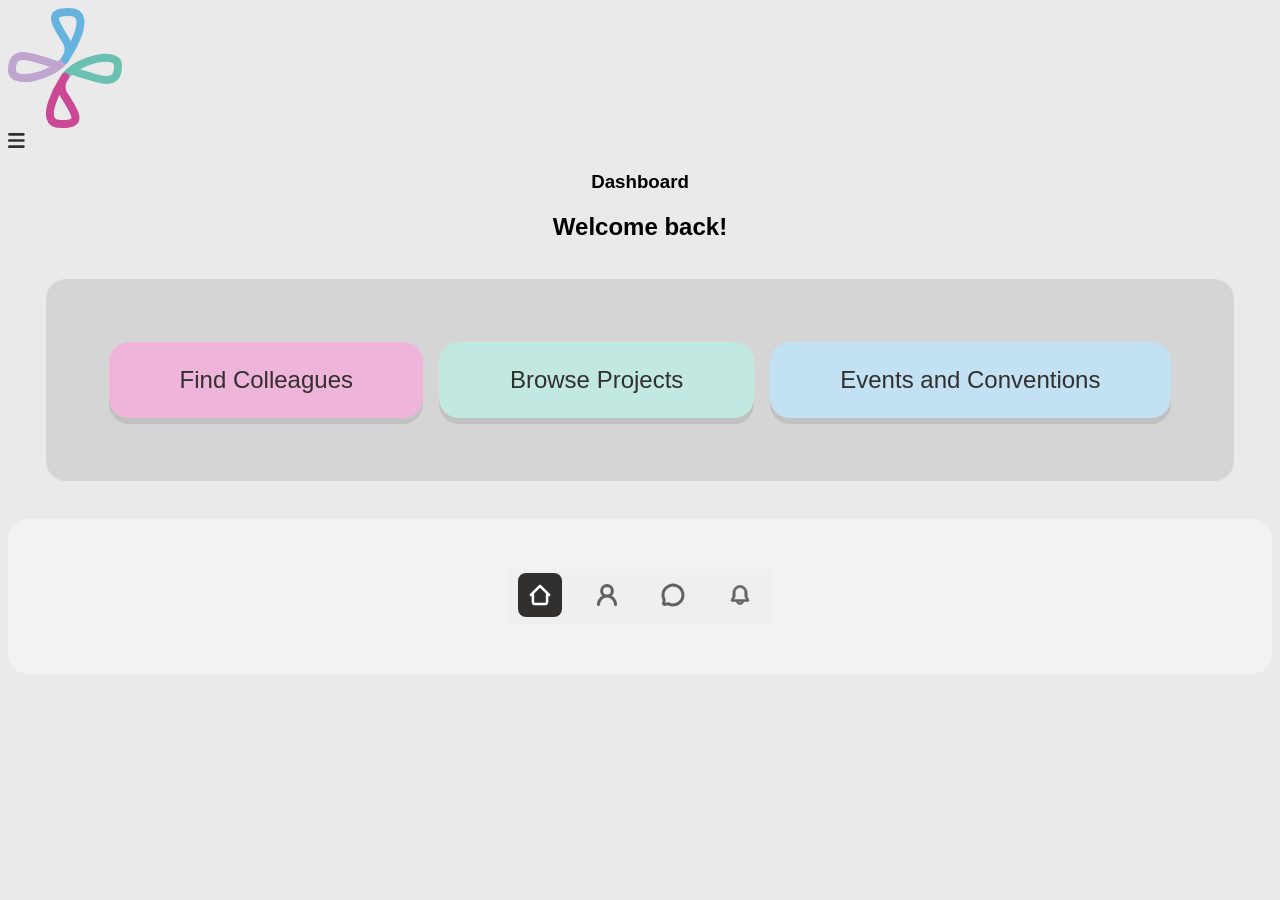
==== dashboard.html @ 87ddd59e "Update footer buttons button is nu ingekleurd als de gebruiker op de huidige pagina zit.  Icons toeg" ====
<!-- HTML -->
<!DOCTYPE html>

<html lang="en">

<head>
     <meta charset="UTF-8">
            <meta name="viewport" content="width=device-width, initial-scale=1.0">
       <div>
   
<link rel="stylesheet" href="styles/style.css">
            <title>Dashboard</title>

            <!--Google fonts van Pediaconnect-->
            <link rel="preconnect" href="https://fonts.googleapis.com">
            <link rel="preconnect" href="https://fonts.gstatic.com" crossorigin>
            <link href="https://fonts.googleapis.com/css2?family=TASA+Orbiter:wght@400..800&display=swap"
                rel="stylesheet">
</head>
<!---->
    <header>
        <section class="dashboard-header">
            <article>

                <section class="Logo_Pediaconnect"><img class="Logo_Pediaconnect" src="assets/Logo_Pediaconnect.svg"
                        alt="">
                    <section class="HamburgerMenu"><img class="HamburgerMenu"
                            src="assets/hamburger menu vector icon.svg"></section>
                </section>
                <h1>Dashboard</h1>

             <h2>Welcome back!</h2>

        </section>
        <article>

    </header>

    <!--Class die de dashboard knoppen oproepen in HTML. Dit is te stylen in CSS-->
    <section class="dashboard">
            <ul>
                <li><a href="Colleagues.html">Find Colleagues</a> </li>
                <li><a href="Opportunities.html">Browse Projects</a></li>
                <li><a href="Events.html">Events and Conventions</a></li>
            </ul>
        </section>
<section class="cards">
    <!--Class die de cards in de dashboard oproepen in HTML. Dit is te stylen in CSS-->

</section>

        <footer>
            <button><img src="nav icons ingekleurt/home dashboard icon ingekleurt.svg" alt=""></button>
            <Button><img src="nav icons/profile-icon default.svg" alt=""></Button>
            <button><img src="nav icons/messages icon default.svg" alt=""></button>
            <button><img src="nav icons/notifications icon default.svg" alt=""></button>
            </section>
        </footer>
<body>
<html>
---- styles/style.css ----
/* CSS */

/*Styling kleuren huisstijl Pediaconnect*/
:root {
  /* colors */
  --base-xivier-blue: #66b3df;
  /*Lichtblauw*/
  --base-cockatoo: #66c7b4;
  /*Licht groen*/
  --base-lustful-wishes: #d6439f;
  /*Roze*/
  --base-night-rider: #322f2f;
  /*Zwart*/
  --base-bleached-silk: #f2f2f2;
  /*Wit*/

  /* xavier-blue darker shades */
  --d100-xavier-blue: #5ca1c9;
  /*Alle shades van blauw*/
  --d200-xavier-blue: #528fb2;
  --d300-xavier-blue: #477d9c;
  --d400-xavier-blue: #3d6b86;
  --d500-xavier-blue: #335a70;
  --d600-xavier-blue: #294859;
  --d700-xavier-blue: #1f3643;
  --d800-xavier-blue: #14242d;
  --d900-xavier-blue: #0a1216;

  /* xavier-blue lighter shades */
  --l100-xavier-blue: #75bbe2;
  --l200-xavier-blue: #85c2e5;
  --l300-xavier-blue: #94cae9;
  --l400-xavier-blue: #a3d1ec;
  --l500-xavier-blue: #b3d9ef;
  --l600-xavier-blue: #c2e1f2;
  --l700-xavier-blue: #d1e8f5;
  --l800-xavier-blue: #e0f0f9;
  --l900-xavier-blue: #f0f7fc;

  /* cockatoo darker shades */
  --d100-cockatoo: #5cb3a2;
  --d200-cockatoo: #529f90;
  --d300-cockatoo: #478b7e;
  --d400-cockatoo: #3d776c;
  --d500-cockatoo: #33645a;
  --d600-cockatoo: #295048;
  --d700-cockatoo: #1f3c36;
  --d800-cockatoo: #142824;
  --d900-cockatoo: #0a1412;

  /* cockatoo lighter shades */
  --l100-cockatoo: #75cdbc;
  --l200-cockatoo: #85d2c3;
  --l300-cockatoo: #94d8cb;
  --l400-cockatoo: #a3ddd2;
  --l500-cockatoo: #b3e3da;
  --l600-cockatoo: #c2e9e1;
  --l700-cockatoo: #d1eee9;
  --l800-cockatoo: #e0f4f0;
  --l900-cockatoo: #f0f9f8;

  /* lustful-wishes darker shades */
  --d100-lustful-wishes: #c13c8f;
  --d200-lustful-wishes: #ab367f;
  --d300-lustful-wishes: #962f6f;
  --d400-lustful-wishes: #80285f;
  --d500-lustful-wishes: #6b2250;
  --d600-lustful-wishes: #561b40;
  --d700-lustful-wishes: #401430;
  --d800-lustful-wishes: #2b0d20;
  --d900-lustful-wishes: #150710;

  /* lustful-wishes lighter shades */
  --l100-lustful-wishes: #da56a9;
  --l200-lustful-wishes: #de69b2;
  --l300-lustful-wishes: #e27bbc;
  --l400-lustful-wishes: #e68ec5;
  --l500-lustful-wishes: #eba1cf;
  --l600-lustful-wishes: #efb4d9;
  --l700-lustful-wishes: #f3c7e2;
  --l800-lustful-wishes: #f7d9ec;
  --l900-lustful-wishes: #fbecf5;

  /* night rider darker shades */
  --d100-night-rider: #2d2a2a;
  --d200-night-rider: #282626;
  --d300-night-rider: #232121;
  --d400-night-rider: #1e1c1c;
  --d500-night-rider: #191818;
  --d600-night-rider: #141313;
  --d700-night-rider: #0f0e0e;
  --d800-night-rider: #0a0909;
  --d900-night-rider: #050505;

  /* night rider lighter shades */
  --l100-night-rider: #474444;
  --l200-night-rider: #5b5959;
  --l300-night-rider: #706d6d;
  --l400-night-rider: #848282;
  --l500-night-rider: #999797;
  --l600-night-rider: #adacac;
  --l700-night-rider: #c2c1c1;
  --l800-night-rider: #d6d5d5;
  --l900-night-rider: #ebeaea;

  /* bleached silk darker shades */
  --d100-bleached-silk: #dadada;
  --d200-bleached-silk: #c2c2c2;
  --d300-bleached-silk: #a9a9a9;
  --d400-bleached-silk: #919191;
  --d500-bleached-silk: #797979;
  --d600-bleached-silk: #616161;
  --d700-bleached-silk: #494949;
  --d800-bleached-silk: #303030;
  --d900-bleached-silk: #181818;

  /* bleached silk lighter shades */
  --l100-bleached-silk: #f3f3f3;
  --l200-bleached-silk: #f5f5f5;
  --l300-bleached-silk: #f6f6f6;
  --l400-bleached-silk: #f7f7f7;
  --l500-bleached-silk: #f9f9f9;
  --l600-bleached-silk: #fafafa;
  --l700-bleached-silk: #fbfbfb;
  --l800-bleached-silk: #fcfcfc;
  --l900-bleached-silk: #fefefe;

  /* others */
  --tasa-orbiter: "TASA Orbiter", sans-serif;
}

@font-face {
  font-family: "Tasa Orbiter";
  src: url("fonts/TASAOrbiter-Regular.ttf") format("truetype");
}

/*achtergrond kleur van de site*/
body {
   background-color: var(--l900-night-rider);
  /*Grijs-wit*/
  font-family: 'Tasa orbiter', sans-serif;
}
/*styling h1,h2 en h3 text*/
h1 {
  text-align: center;
}

h2 {
  text-align: center;
}

h3 {
  text-align: start;
  padding: 1rem;
}

/*styling font text*/
h1,
h2,
h3 {
  font-family: "TASAOrbiter", sans-serif;
}

.dashboard ul {
  display: flex;
  flex-wrap: wrap;
  position: relative;
  gap: 1em;
  border-radius: 20px;
  margin: 3%;
  padding: 5%;
  list-style: none;


 @media (min-width:900px) {
  background: var(--l800-night-rider);
  } 
}
  /* section.dashboard ul{

    ul.gridlist{
      background:#ffffff;
      padding: 1em;
      text-decoration: none;
      display:block;
      font-size: 1.5em;
      border-radius: 20px;
    }
     */

    a {
      display: block;
      padding: 1em;
      text-align: center;
      text-decoration: none;
      color: #322f2f;
      font-size: 1.5em;
      border-radius: 20px;
      box-shadow: 0px 6px 0px var(--l700-night-rider);
      
    }
    
    a:hover {
      box-shadow: none;
    }
    
    li {
      background: var(--l600-lustful-wishes);
      flex-grow: 1;
      border-radius: 20px;
      
    }
    
    li:nth-of-type(2) {
      background: var(--l600-cockatoo);
      border-radius: 20px;
      
      
    }
    
    li:nth-of-type(3) {
      background: var(--l600-xavier-blue);
      border-radius: 20px;
    }
  
footer{
background-color: #f2f2f2;
padding: 50px;
border-radius: 20px;
display: flex;
flex-wrap: wrap;
justify-content: center;
align-items: center;
}
button{
   border: none; 
   padding: 4px;
   width: 5em;
}

/* button:hover{
color:var(--l600-xavier-blue);
} */
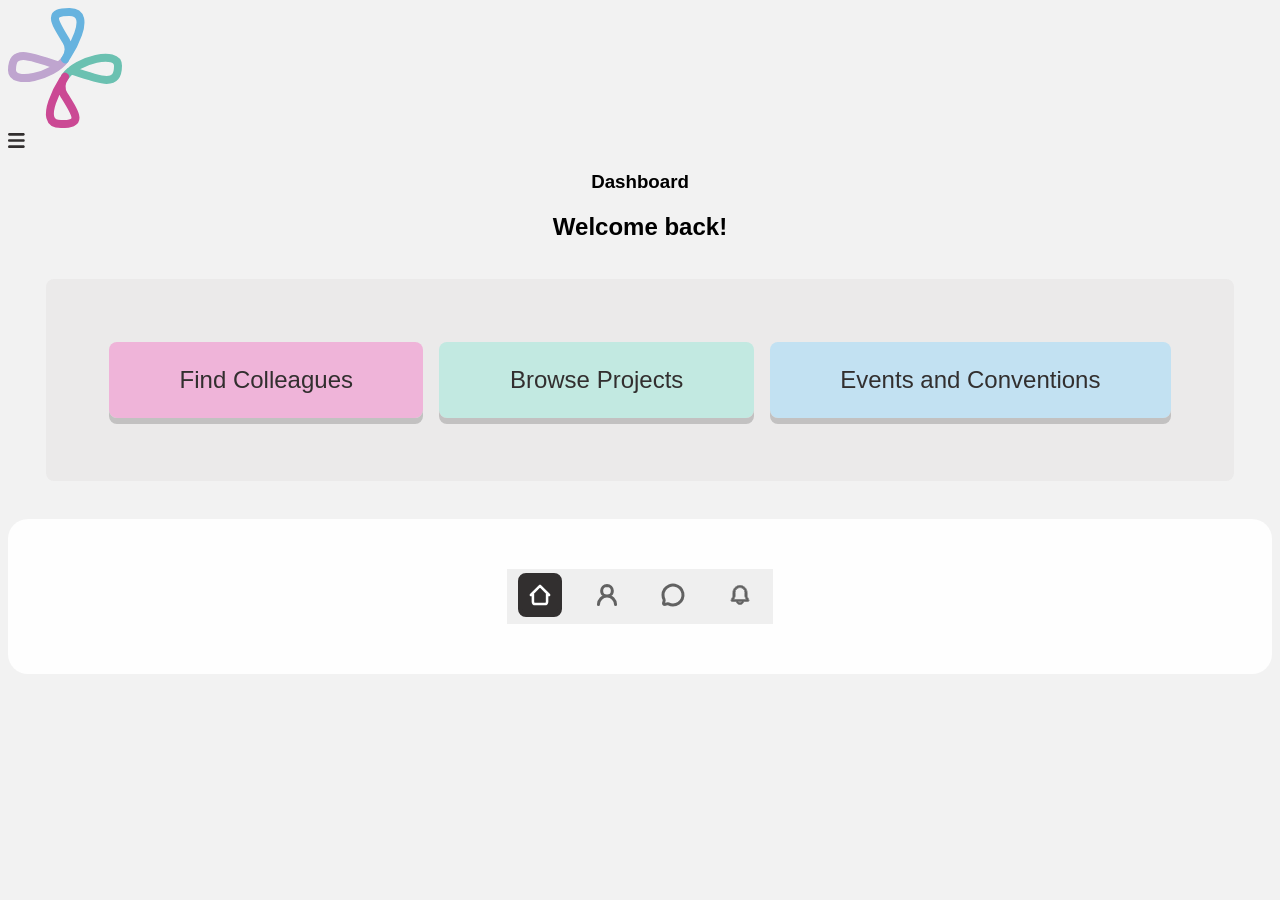
==== commit bda11a4f: "Update kleuren en CSS hoekjes van de knoppen en kleuren zijn nu accuraat met het aangeleverde figma " ====
--- a/dashboard.html
+++ b/dashboard.html
@@ -18,7 +18,7 @@
             <link href="https://fonts.googleapis.com/css2?family=TASA+Orbiter:wght@400..800&display=swap"
                 rel="stylesheet">
 </head>
-<!---->
+<!--HEADER-->
     <header>
         <section class="dashboard-header">
             <article>
@@ -45,6 +45,7 @@
                 <li><a href="Events.html">Events and Conventions</a></li>
             </ul>
         </section>
+
 <section class="cards">
     <!--Class die de cards in de dashboard oproepen in HTML. Dit is te stylen in CSS-->
 
@@ -57,5 +58,6 @@
             <button><img src="nav icons/notifications icon default.svg" alt=""></button>
             </section>
         </footer>
+<div>
 <body>
 <html>
--- a/styles/style.css
+++ b/styles/style.css
@@ -136,7 +136,7 @@
 
 /*achtergrond kleur van de site*/
 body {
-   background-color: var(--l900-night-rider);
+   background-color:#f2f2f2;;
   /*Grijs-wit*/
   font-family: 'Tasa orbiter', sans-serif;
 }
@@ -166,14 +166,14 @@
   flex-wrap: wrap;
   position: relative;
   gap: 1em;
-  border-radius: 20px;
+  border-radius: 8px;
   margin: 3%;
   padding: 5%;
   list-style: none;
 
 
  @media (min-width:900px) {
-  background: var(--l800-night-rider);
+  background: var(--l900-night-rider);
   } 
 }
   /* section.dashboard ul{
@@ -195,7 +195,7 @@
       text-decoration: none;
       color: #322f2f;
       font-size: 1.5em;
-      border-radius: 20px;
+      border-radius: 8px;
       box-shadow: 0px 6px 0px var(--l700-night-rider);
       
     }
@@ -207,24 +207,24 @@
     li {
       background: var(--l600-lustful-wishes);
       flex-grow: 1;
-      border-radius: 20px;
+      border-radius: 8px;
       
     }
     
     li:nth-of-type(2) {
       background: var(--l600-cockatoo);
-      border-radius: 20px;
+      border-radius: 8px;
       
       
     }
     
     li:nth-of-type(3) {
       background: var(--l600-xavier-blue);
-      border-radius: 20px;
+      border-radius: 8px;
     }
   
 footer{
-background-color: #f2f2f2;
+background-color: #fefefe;
 padding: 50px;
 border-radius: 20px;
 display: flex;
@@ -238,6 +238,6 @@
    width: 5em;
 }
 
-/* button:hover{
-color:var(--l600-xavier-blue);
-} */
+button:hover{
+color:var(--d100-cockatoo);
+}
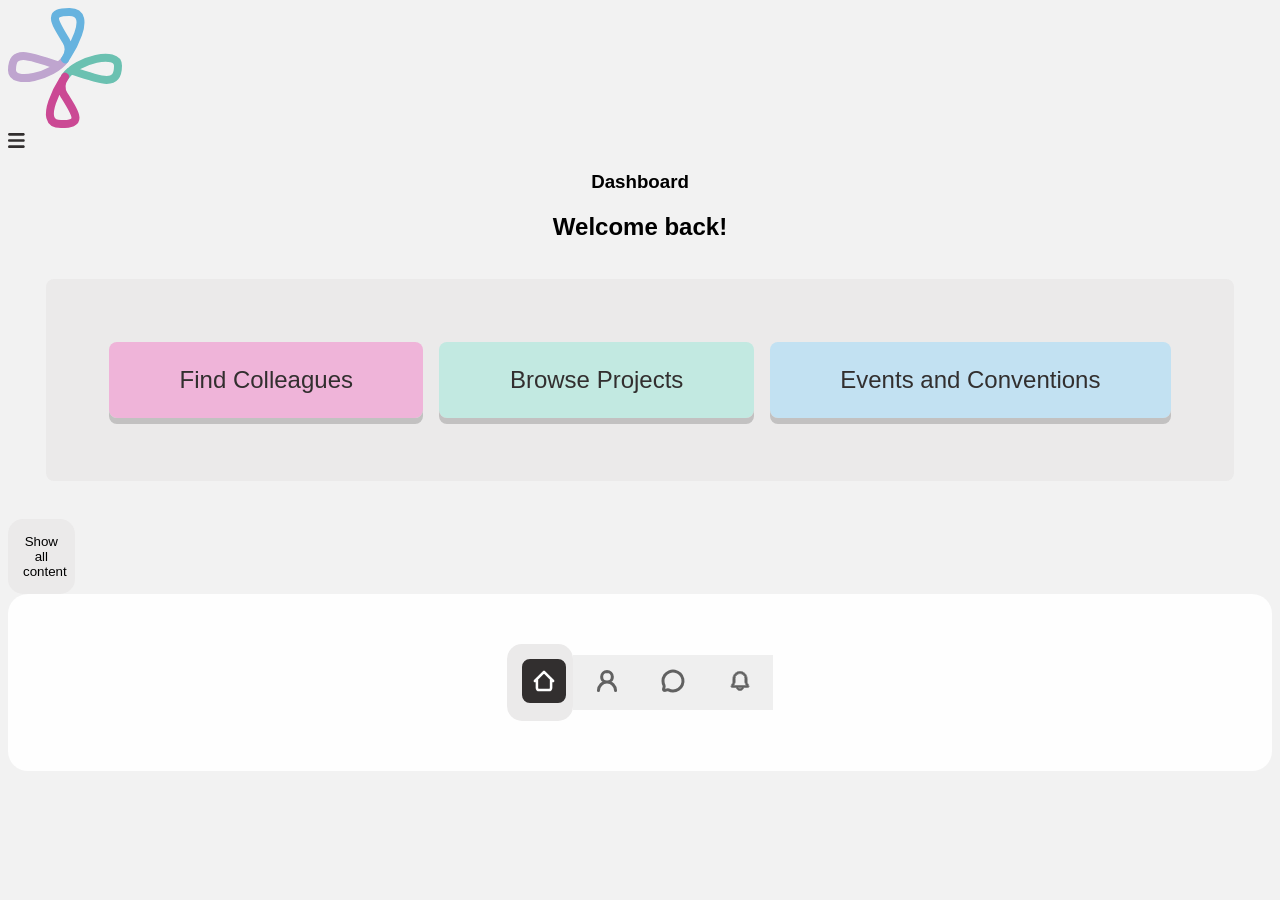
==== commit f1fd9c2d: "Setup filter button" ====
--- a/dashboard.html
+++ b/dashboard.html
@@ -7,7 +7,6 @@
 <head>
      <meta charset="UTF-8">
             <meta name="viewport" content="width=device-width, initial-scale=1.0">
-       <div>
    
 <link rel="stylesheet" href="styles/style.css">
             <title>Dashboard</title>
@@ -45,10 +44,13 @@
                 <li><a href="Events.html">Events and Conventions</a></li>
             </ul>
         </section>
+<section class="filterknop">
+    <button>Show all content</button>
+</section>
 
-<section class="cards">
-    <!--Class die de cards in de dashboard oproepen in HTML. Dit is te stylen in CSS-->
-
+<div class="cards">
+    <!--Hier komen de cards met collega's en projecten.-->
+<div>
 </section>
 
         <footer>
@@ -58,6 +60,6 @@
             <button><img src="nav icons/notifications icon default.svg" alt=""></button>
             </section>
         </footer>
-<div>
+
 <body>
 <html>
--- a/styles/style.css
+++ b/styles/style.css
@@ -176,6 +176,12 @@
   background: var(--l900-night-rider);
   } 
 }
+button:first-of-type {
+    background-color: var(--l900-night-rider);
+    padding:15px;
+    border-radius:15px;
+
+}
   /* section.dashboard ul{
 
     ul.gridlist{
@@ -222,7 +228,32 @@
       background: var(--l600-xavier-blue);
       border-radius: 8px;
     }
-  
+
+/*lijntje tussen de cards en dashboard in*/
+
+/* .line{
+
+   --i: calc(100% / 14);
+
+  height: 2px;
+  background: 
+    linear-gradient(to right, var(--d200-bleached-silk) calc(var(--i) / 2),
+                    transparent calc(var(--i) / 2) calc(var(--i) * 1.5),
+                    var(--d200-bleached-silk) calc(var(--i) * 1.5) calc(var(--i) * 2.5),
+                    transparent calc(var(--i) * 2.5) calc(var(--i) * 3.5),
+                    var(--d200-bleached-silk) calc(var(--i) * 3.5) calc(var(--i) * 4.5),
+                    transparent calc(var(--i) * 4.5) calc(var(--i) * 5.5),
+                    var(--d200-bleached-silk) calc(var(--i) * 5.5) calc(var(--i) * 6.5),
+                    transparent calc(var(--i) * 6.5) calc(var(--i) * 7.5),
+                    var(--d200-bleached-silk) calc(var(--i) * 7.5) calc(var(--i) * 8.5),
+                    transparent calc(var(--i) * 8.5) calc(var(--i) * 9.5),
+                    var(--d200-bleached-silk) calc(var(--i) * 9.5) calc(var(--i) * 10.5),
+                    transparent calc(var(--i) * 10.5) calc(var(--i) * 11.5),
+                    var(--d200-bleached-silk) calc(var(--i) * 11.5) calc(var(--i) * 12.5),
+                    transparent calc(var(--i) * 12.5) calc(var(--i) * 13.5),
+                    var(--d200-bleached-silk) calc(var(--i) * 13.5));
+   } */
+
 footer{
 background-color: #fefefe;
 padding: 50px;
@@ -233,11 +264,13 @@
 align-items: center;
 }
 button{
-   border: none; 
-   padding: 4px;
-   width: 5em;
-}
+border:none;
+padding: 4px;
+width: 5em;
 
 button:hover{
 color:var(--d100-cockatoo);
 }
+}
+
+
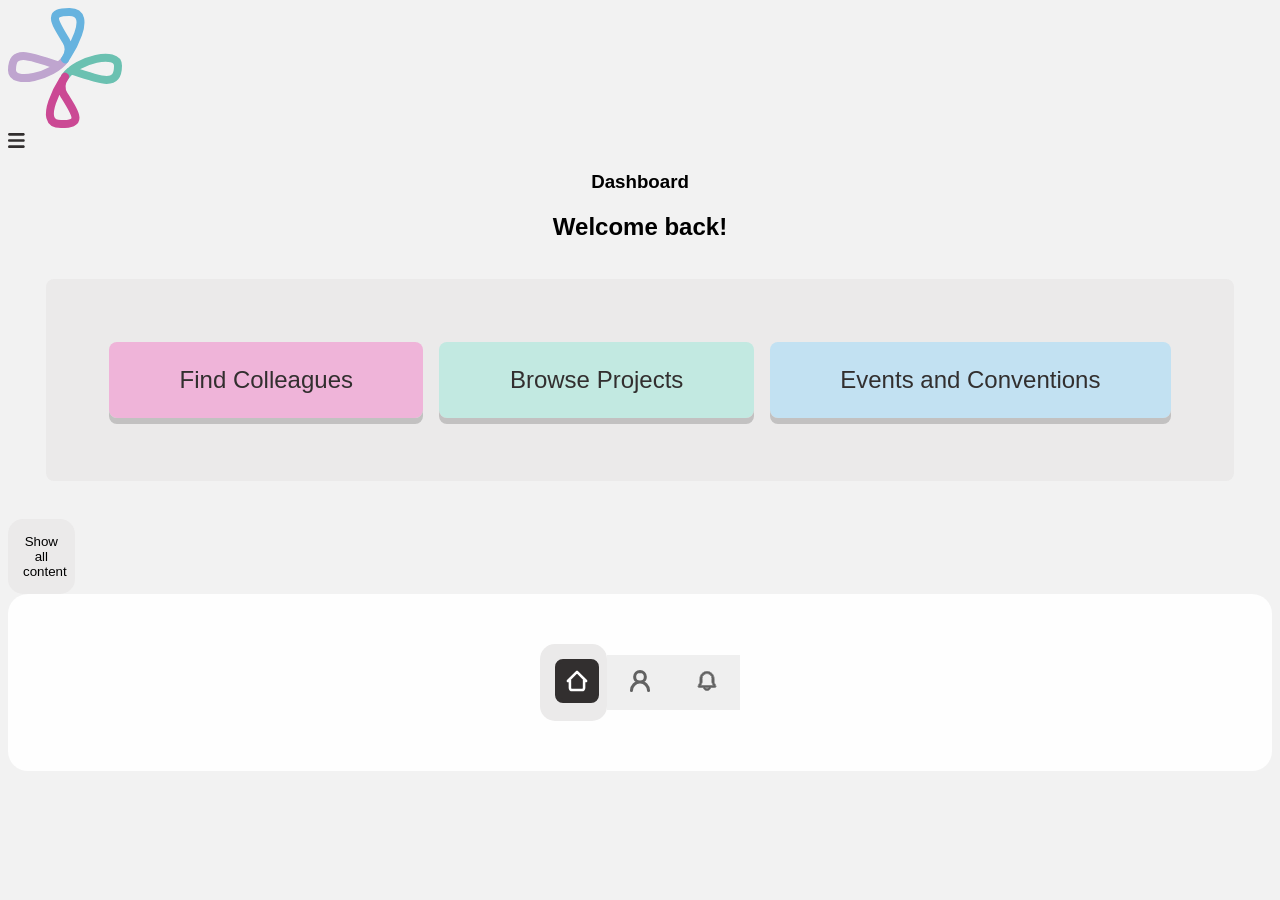
==== commit 5c018afa: "messages knop weggehaald de opdrachtgever heeft bij de sprint review aangegeven dat een messages fun" ====
--- a/dashboard.html
+++ b/dashboard.html
@@ -56,7 +56,6 @@
         <footer>
             <button><img src="nav icons ingekleurt/home dashboard icon ingekleurt.svg" alt=""></button>
             <Button><img src="nav icons/profile-icon default.svg" alt=""></Button>
-            <button><img src="nav icons/messages icon default.svg" alt=""></button>
             <button><img src="nav icons/notifications icon default.svg" alt=""></button>
             </section>
         </footer>
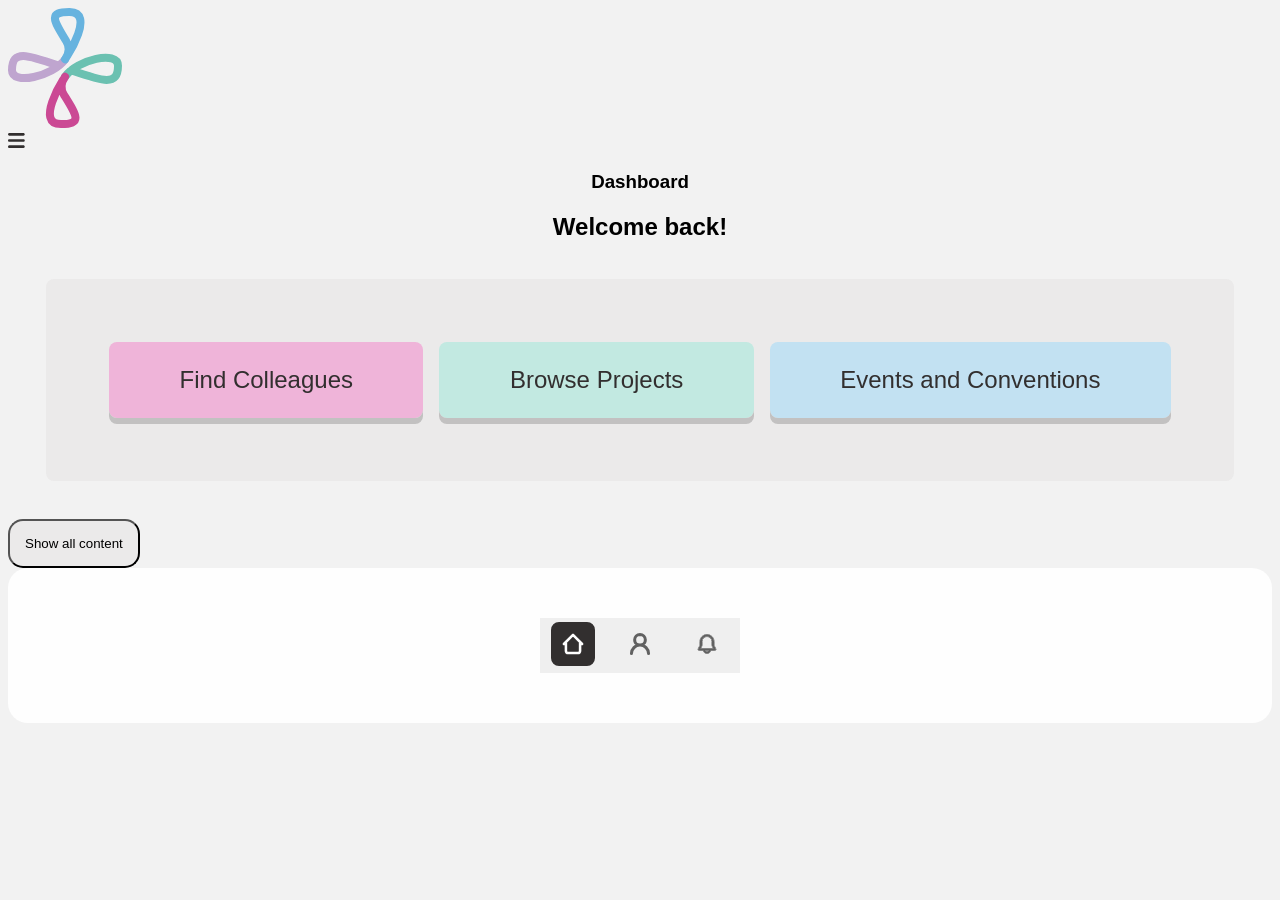
==== commit 5b78e462: "CSS genest en filterknop goed gestyled filterknop is nu de enige die gestyled wordt in plaats van da" ====
--- a/dashboard.html
+++ b/dashboard.html
@@ -24,8 +24,7 @@
 
                 <section class="Logo_Pediaconnect"><img class="Logo_Pediaconnect" src="assets/Logo_Pediaconnect.svg"
                         alt="">
-                    <section class="HamburgerMenu"><img class="HamburgerMenu"
-                            src="assets/hamburger menu vector icon.svg"></section>
+                    <section class="HamburgerMenu"><img class="HamburgerMenu"src="assets/hamburger menu vector icon.svg" alt=""></section>
                 </section>
                 <h1>Dashboard</h1>
 
@@ -55,7 +54,7 @@
 
         <footer>
             <button><img src="nav icons ingekleurt/home dashboard icon ingekleurt.svg" alt=""></button>
-            <Button><img src="nav icons/profile-icon default.svg" alt=""></Button>
+            <button><img src="nav icons/profile-icon default.svg" alt=""></button>
             <button><img src="nav icons/notifications icon default.svg" alt=""></button>
             </section>
         </footer>
--- a/styles/style.css
+++ b/styles/style.css
@@ -176,23 +176,13 @@
   background: var(--l900-night-rider);
   } 
 }
-button:first-of-type {
+.filterknop button{
     background-color: var(--l900-night-rider);
     padding:15px;
     border-radius:15px;
 
 }
-  /* section.dashboard ul{
-
-    ul.gridlist{
-      background:#ffffff;
-      padding: 1em;
-      text-decoration: none;
-      display:block;
-      font-size: 1.5em;
-      border-radius: 20px;
-    }
-     */
+ 
 
     a {
       display: block;
@@ -255,22 +245,23 @@
    } */
 
 footer{
-background-color: #fefefe;
-padding: 50px;
-border-radius: 20px;
-display: flex;
-flex-wrap: wrap;
-justify-content: center;
-align-items: center;
-}
-button{
-border:none;
-padding: 4px;
-width: 5em;
-
-button:hover{
-color:var(--d100-cockatoo);
-}
-}
-
-
+  background-color: #fefefe;
+  padding: 50px;
+  border-radius: 20px;
+  display: flex;
+  flex-wrap: wrap;
+  justify-content: center;
+  align-items: center;
+
+  button{
+    border:none;
+    padding: 4px;
+    width: 5em;
+
+    &:hover{
+      background-color:var(--d100-cockatoo);
+    }
+  }
+}
+
+
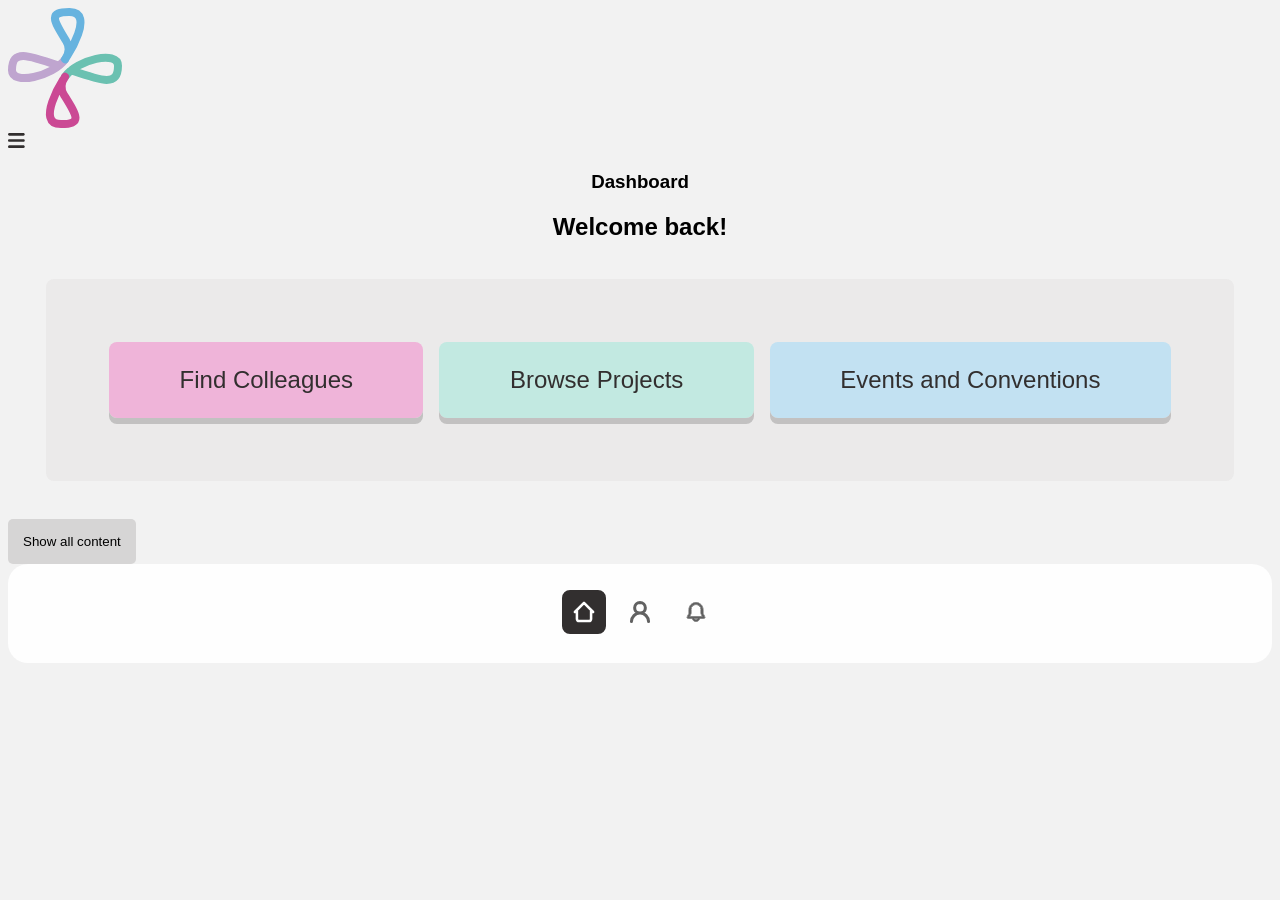
==== commit 26e4df9d: "Setup web pagina's + padding footer aangepast" ====
--- a/dashboard.html
+++ b/dashboard.html
@@ -39,10 +39,11 @@
     <section class="dashboard">
             <ul>
                 <li><a href="Colleagues.html">Find Colleagues</a> </li>
-                <li><a href="Opportunities.html">Browse Projects</a></li>
+                <li><a href="Oppertunities.html">Browse Projects</a></li>
                 <li><a href="Events.html">Events and Conventions</a></li>
             </ul>
         </section>
+        
 <section class="filterknop">
     <button>Show all content</button>
 </section>
--- a/styles/style.css
+++ b/styles/style.css
@@ -177,9 +177,14 @@
   } 
 }
 .filterknop button{
-    background-color: var(--l900-night-rider);
+    background-color: var(--l800-night-rider);
+    border: none;
     padding:15px;
-    border-radius:15px;
+    border-radius:5px;
+  
+    &:hover{
+     background-color:var(--l700-night-rider);
+    }
 
 }
  
@@ -246,7 +251,7 @@
 
 footer{
   background-color: #fefefe;
-  padding: 50px;
+  padding: 25px;
   border-radius: 20px;
   display: flex;
   flex-wrap: wrap;
@@ -254,12 +259,13 @@
   align-items: center;
 
   button{
+    background-color: transparent;
     border:none;
-    padding: 4px;
-    width: 5em;
+    border-radius: 5px;
+    align-items: center;
 
     &:hover{
-      background-color:var(--d100-cockatoo);
+      background-color:var(--base-night-rider);
     }
   }
 }
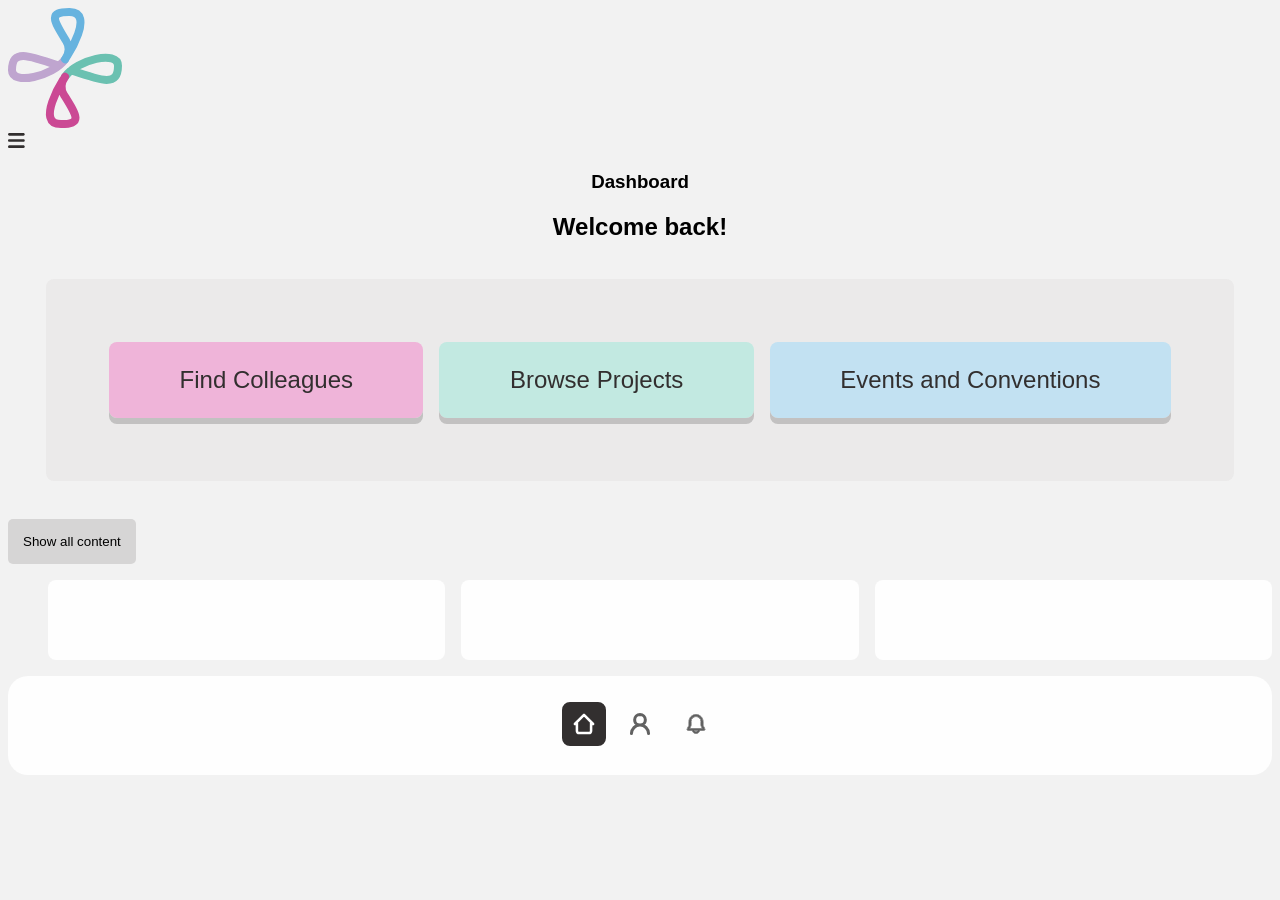
==== commit 39e490db: "Dashboard: Setup grid cards" ====
--- a/dashboard.html
+++ b/dashboard.html
@@ -22,13 +22,11 @@
         <section class="dashboard-header">
             <article>
 
-                <section class="Logo_Pediaconnect"><img class="Logo_Pediaconnect" src="assets/Logo_Pediaconnect.svg"
-                        alt="">
+                <section class="Logo_Pediaconnect"><img class="Logo_Pediaconnect" src="assets/Logo_Pediaconnect.svg"alt="">
                     <section class="HamburgerMenu"><img class="HamburgerMenu"src="assets/hamburger menu vector icon.svg" alt=""></section>
                 </section>
                 <h1>Dashboard</h1>
-
-             <h2>Welcome back!</h2>
+                <h2>Welcome back!</h2>
 
         </section>
         <article>
@@ -43,13 +41,17 @@
                 <li><a href="Events.html">Events and Conventions</a></li>
             </ul>
         </section>
-        
+
 <section class="filterknop">
     <button>Show all content</button>
 </section>
 
 <div class="cards">
-    <!--Hier komen de cards met collega's en projecten.-->
+    <ul>
+        <li><a href=""></a></li>
+        <li><a href=""></a></li>
+        <li><a href=""></a></li>
+    </ul>
 <div>
 </section>
 
--- a/styles/style.css
+++ b/styles/style.css
@@ -248,6 +248,31 @@
                     transparent calc(var(--i) * 12.5) calc(var(--i) * 13.5),
                     var(--d200-bleached-silk) calc(var(--i) * 13.5));
    } */
+.cards ul{
+display: flex;
+flex-wrap: wrap;
+position: relative;
+gap: 1em;
+/* border-radius: 8px; */
+list-style: none;
+  @media (min-width:900px) {
+  } 
+  
+a{ 
+   display: block;
+  padding: 1em;
+  box-shadow: none; 
+} 
+  li{
+    background: var(--l900-bleached-silk);
+    flex-grow: 1;
+    display: block;
+    padding: 1em;
+    box-shadow: none;
+    
+  }
+
+}
 
 footer{
   background-color: #fefefe;
@@ -256,7 +281,6 @@
   display: flex;
   flex-wrap: wrap;
   justify-content: center;
-  align-items: center;
 
   button{
     background-color: transparent;
